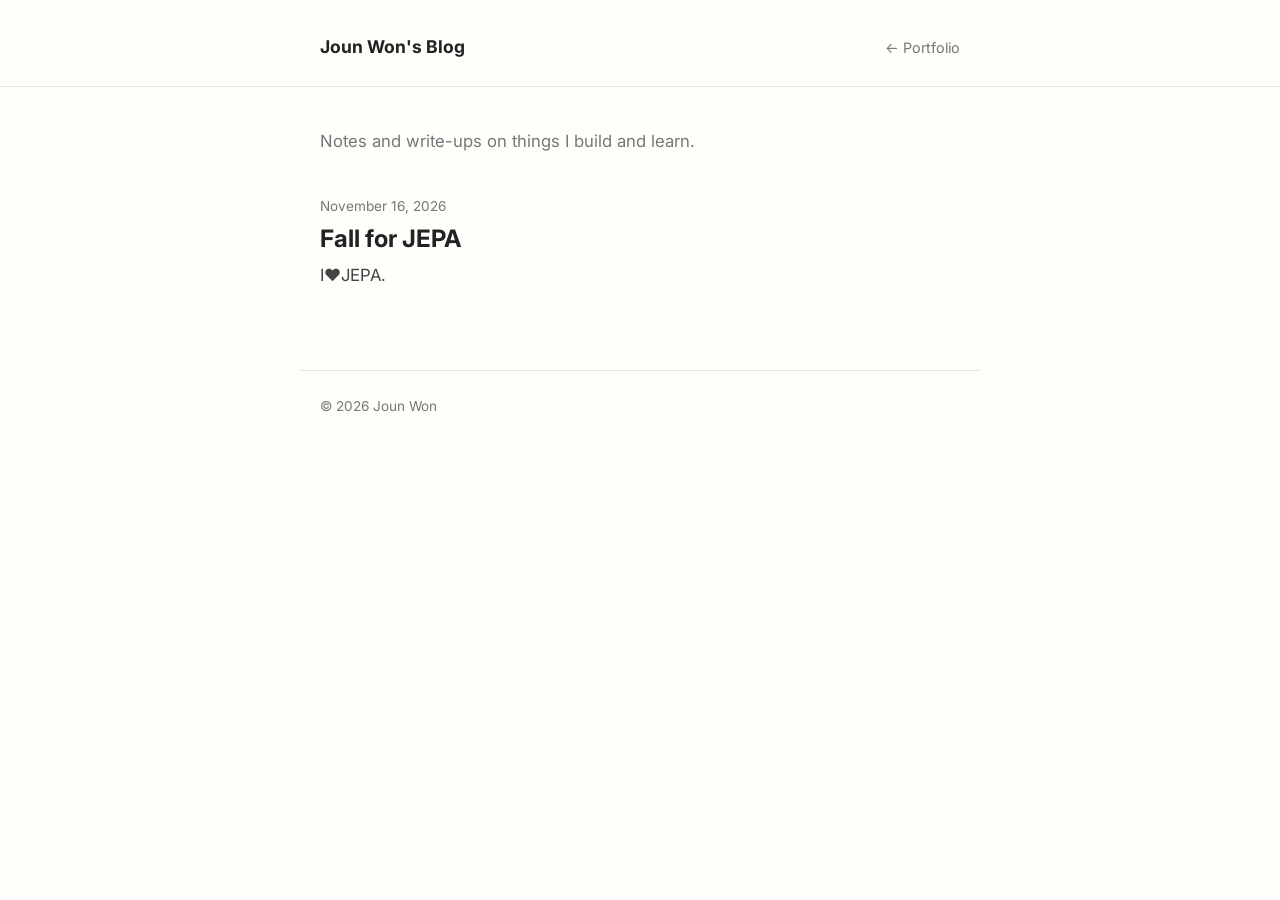
==== blog/index.html @ 99fd35fa "minor change" ====
<!DOCTYPE html>
<html lang="en">
<head>
<meta charset="UTF-8">
<meta name="viewport" content="width=device-width, initial-scale=1">
<meta name="color-scheme" content="light">
<title>Blog — Joun Won</title>
<meta name="description" content="Notes and write-ups by Joun Won.">
<link rel="preconnect" href="https://fonts.googleapis.com">
<link rel="preconnect" href="https://fonts.gstatic.com" crossorigin>
<link href="https://fonts.googleapis.com/css2?family=Inter:wght@400;600;700&family=Noto+Sans+KR:wght@400;700&display=swap" rel="stylesheet">
<link rel="stylesheet" href="blog.css">
</head>
<body>
<header class="blog-header">
  <div class="wrap">
    <a class="blog-title" href="./">Joun Won's Blog</a>
    <nav class="blog-nav"><a href="../">&larr; Portfolio</a></nav>
  </div>
</header>

<main class="wrap">
  <p class="blog-tagline">Notes and write-ups on things I build and learn.</p>

  <!-- To add a post: copy posts/_template.html, write it, then add an <li> here (newest first). -->
  <ul class="post-list">
    <li>
        <!--
      <span class="post-date">November 15, 2026</span>
      <a class="post-link" href="posts/hello-world.html">Hello, world</a>
      <p class="post-summary">Why this blog exists and how to write posts in it.</p>
      <br> -->
      <span class="post-date">November 16, 2026</span>
      <a class="post-link" href="posts/fallinginjepa.html">Fall for JEPA</a>
      <p class="post-summary">I❤️JEPA.

    </li>
  </ul>
</main>

<footer class="wrap blog-footer">&copy; 2026 Joun Won</footer>
</body>
</html>
---- blog/blog.css ----
/* Blog styles — standalone, intentionally independent of ../css/style.css */
:root {
  --bg: #fffefb;
  --text: #222;
  --muted: #777;
  --border: #e6e3dc;
  --code-bg: #f4f2ed;
  --link: #222;
  --serif: "Inter", "Noto Sans KR", -apple-system, BlinkMacSystemFont, "Segoe UI", sans-serif;
  --sans: "Inter", -apple-system, BlinkMacSystemFont, "Segoe UI", sans-serif;
  --mono: ui-monospace, "SF Mono", Menlo, Consolas, monospace;
  color-scheme: light;
}

* { box-sizing: border-box; }

body {
  margin: 0;
  background: var(--bg);
  color: var(--text);
  font-family: var(--serif);
  font-size: 1.05rem;
  line-height: 1.7;
  -webkit-font-smoothing: antialiased;
}

.wrap { max-width: 680px; margin: 0 auto; padding: 0 20px; }

a { color: var(--link); text-decoration: underline; text-decoration-color: #bbb; text-underline-offset: 3px; }
a:hover { text-decoration-color: var(--text); }

/* Header / footer */
.blog-header { padding: 32px 0 24px; border-bottom: 1px solid var(--border); margin-bottom: 40px; }
.blog-header .wrap { display: flex; justify-content: space-between; align-items: baseline; gap: 16px; }
.blog-title { font-family: var(--sans); font-weight: 700; font-size: 1.1rem; text-decoration: none; }
.blog-nav { font-family: var(--sans); font-size: 0.9rem; color: var(--muted); }
.blog-nav a { color: var(--muted); text-decoration: none; }
.blog-nav a:hover { color: var(--text); }
.blog-footer { margin: 80px auto 40px; padding-top: 24px; border-top: 1px solid var(--border); font-family: var(--sans); font-size: 0.85rem; color: var(--muted); }

/* Index */
.blog-tagline { color: var(--muted); margin-bottom: 40px; }
.post-list { list-style: none; margin: 0; padding: 0; }
.post-list li { margin-bottom: 32px; }
.post-list .post-link { font-size: 1.5rem; line-height: 1.3; font-weight: 700; text-decoration: none; }
.post-list .post-link:hover { text-decoration: underline; }
.post-date { display: block; font-family: var(--sans); font-size: 0.85rem; color: var(--muted); margin-bottom: 4px; }
.post-summary { margin: 6px 0 0; color: #444; font-size: 1.05rem; }

/* Post */
.post-head h1 { font-size: 2.2rem; line-height: 1.2; margin: 0 0 8px; }
.post-head .post-date { margin-bottom: 32px; }
.post h2 { font-size: 1.5rem; line-height: 1.3; margin: 2.2em 0 0.5em; }
.post h3 { font-size: 1.2rem; margin: 1.8em 0 0.4em; }
.post p, .post ul, .post ol, .post pre, .post figure, .post blockquote { margin: 0 0 1.2em; }
.post ul, .post ol { padding-left: 1.4em; }
.post img { max-width: 100%; height: auto; display: block; margin: 0 auto; }
.post figure { text-align: center; }
.post figcaption { font-family: var(--sans); font-size: 0.85rem; color: var(--muted); margin-top: 8px; }
.post blockquote { border-left: 3px solid var(--border); padding-left: 16px; color: #555; font-style: italic; }
.post code { font-family: var(--mono); font-size: 0.85em; background: var(--code-bg); padding: 0.15em 0.35em; border-radius: 4px; }
.post pre { background: var(--code-bg); padding: 16px; border-radius: 8px; overflow-x: auto; line-height: 1.5; }
.post pre code { background: none; padding: 0; font-size: 0.85rem; }
.post hr { border: 0; border-top: 1px solid var(--border); margin: 2em 0; }

@media (max-width: 600px) {
  body { font-size: 1.05rem; }
  .post-head h1 { font-size: 1.8rem; }
}

.post-body > :last-child { margin-bottom: 0; }

/* Code blocks: copy button + highlight.js tweaks (github theme) */
.post pre { position: relative; }
.post pre code.hljs { background: none; padding: 0; }
.copy-btn {
  position: absolute; top: 8px; right: 8px;
  font: 0.75rem var(--sans); color: var(--muted);
  background: var(--bg); border: 1px solid var(--border); border-radius: 6px;
  padding: 3px 9px; cursor: pointer; opacity: 0; transition: opacity 0.15s;
}
.post pre:hover .copy-btn, .copy-btn:focus-visible { opacity: 1; }
.copy-btn:hover { color: var(--text); }
@media (hover: none) { .copy-btn { opacity: 1; } }
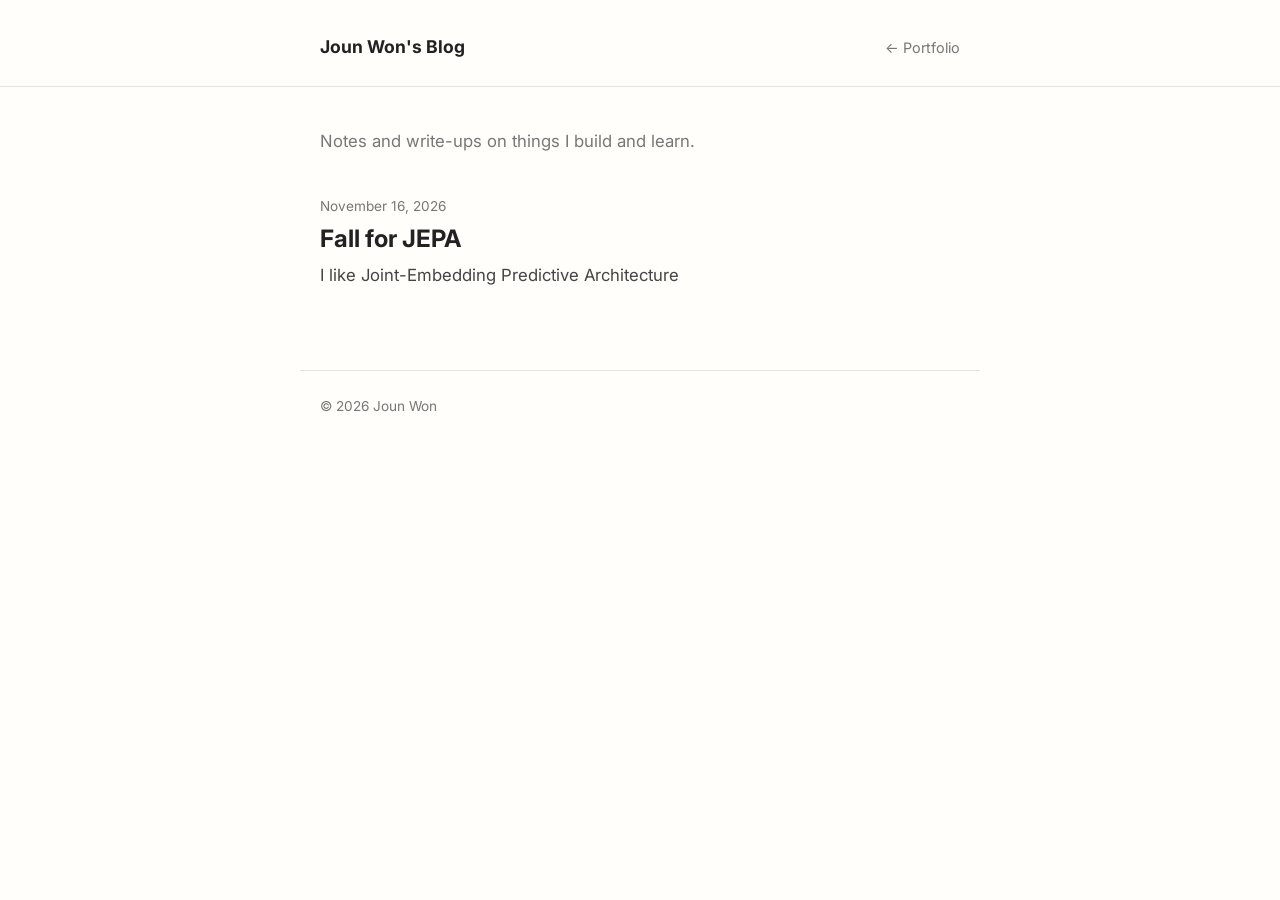
==== commit 7fa61d8a: "minor change" ====
--- a/blog/index.html
+++ b/blog/index.html
@@ -32,7 +32,7 @@
       <br> -->
       <span class="post-date">November 16, 2026</span>
       <a class="post-link" href="posts/fallinginjepa.html">Fall for JEPA</a>
-      <p class="post-summary">I❤️JEPA.
+      <p class="post-summary">I like Joint-Embedding Predictive Architecture</p>
 
     </li>
   </ul>
--- a/blog/blog.css
+++ b/blog/blog.css
@@ -82,3 +82,6 @@
 .post pre:hover .copy-btn, .copy-btn:focus-visible { opacity: 1; }
 .copy-btn:hover { color: var(--text); }
 @media (hover: none) { .copy-btn { opacity: 1; } }
+
+/* Favicon in front of external links */
+.post a .link-favicon { display: inline-block; width: 1.05em; height: 1.05em; margin: 0 0.3em 0.15em 0; vertical-align: middle; border-radius: 3px; }
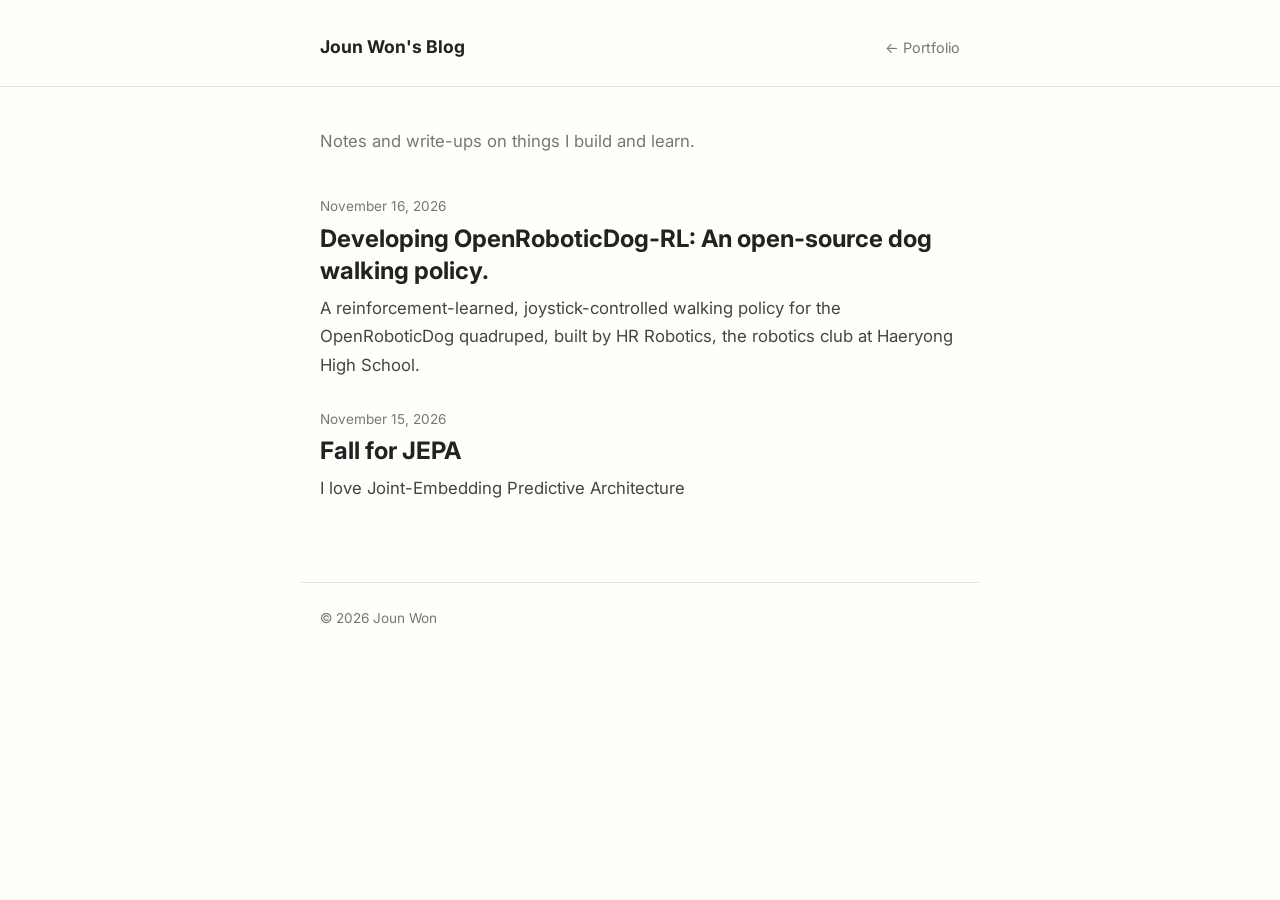
==== commit a683dea8: "Write the OpenRoboticDog-RL blog post, add blog dark mode and image rows, restore portfolio dark mod" ====
--- a/blog/index.html
+++ b/blog/index.html
@@ -3,7 +3,7 @@
 <head>
 <meta charset="UTF-8">
 <meta name="viewport" content="width=device-width, initial-scale=1">
-<meta name="color-scheme" content="light">
+<meta name="color-scheme" content="light dark">
 <title>Blog — Joun Won</title>
 <meta name="description" content="Notes and write-ups by Joun Won.">
 <link rel="preconnect" href="https://fonts.googleapis.com">
@@ -25,14 +25,13 @@
   <!-- To add a post: copy posts/_template.html, write it, then add an <li> here (newest first). -->
   <ul class="post-list">
     <li>
-        <!--
+      <span class="post-date">November 16, 2026</span>
+      <a class="post-link" href="posts/hello-world.html">Developing OpenRoboticDog-RL: An open-source dog walking policy.</a>
+      <p class="post-summary">A reinforcement-learned, joystick-controlled walking policy for the OpenRoboticDog quadruped, built by HR Robotics, the robotics club at Haeryong High School.</p>
+      <br> 
       <span class="post-date">November 15, 2026</span>
-      <a class="post-link" href="posts/hello-world.html">Hello, world</a>
-      <p class="post-summary">Why this blog exists and how to write posts in it.</p>
-      <br> -->
-      <span class="post-date">November 16, 2026</span>
       <a class="post-link" href="posts/fallinginjepa.html">Fall for JEPA</a>
-      <p class="post-summary">I like Joint-Embedding Predictive Architecture</p>
+      <p class="post-summary">I love Joint-Embedding Predictive Architecture</p>
 
     </li>
   </ul>
--- a/blog/blog.css
+++ b/blog/blog.css
@@ -9,7 +9,23 @@
   --serif: "Inter", "Noto Sans KR", -apple-system, BlinkMacSystemFont, "Segoe UI", sans-serif;
   --sans: "Inter", -apple-system, BlinkMacSystemFont, "Segoe UI", sans-serif;
   --mono: ui-monospace, "SF Mono", Menlo, Consolas, monospace;
-  color-scheme: light;
+  --soft: #444;
+  --underline: #bbb;
+  color-scheme: light dark;
+}
+
+@media (prefers-color-scheme: dark) {
+  :root {
+    --bg: #17171a;
+    --text: #e8e6e1;
+    --muted: #9a9aa0;
+    --border: #2c2c31;
+    --code-bg: #232327;
+    --link: #e8e6e1;
+    --soft: #c4c2bd;
+    --underline: #5a5a60;
+  }
+  .post img { background: #fff; border-radius: 6px; }
 }
 
 * { box-sizing: border-box; }
@@ -26,7 +42,7 @@
 
 .wrap { max-width: 680px; margin: 0 auto; padding: 0 20px; }
 
-a { color: var(--link); text-decoration: underline; text-decoration-color: #bbb; text-underline-offset: 3px; }
+a { color: var(--link); text-decoration: underline; text-decoration-color: var(--underline); text-underline-offset: 3px; }
 a:hover { text-decoration-color: var(--text); }
 
 /* Header / footer */
@@ -45,7 +61,7 @@
 .post-list .post-link { font-size: 1.5rem; line-height: 1.3; font-weight: 700; text-decoration: none; }
 .post-list .post-link:hover { text-decoration: underline; }
 .post-date { display: block; font-family: var(--sans); font-size: 0.85rem; color: var(--muted); margin-bottom: 4px; }
-.post-summary { margin: 6px 0 0; color: #444; font-size: 1.05rem; }
+.post-summary { margin: 6px 0 0; color: var(--soft); font-size: 1.05rem; }
 
 /* Post */
 .post-head h1 { font-size: 2.2rem; line-height: 1.2; margin: 0 0 8px; }
@@ -57,7 +73,7 @@
 .post img { max-width: 100%; height: auto; display: block; margin: 0 auto; }
 .post figure { text-align: center; }
 .post figcaption { font-family: var(--sans); font-size: 0.85rem; color: var(--muted); margin-top: 8px; }
-.post blockquote { border-left: 3px solid var(--border); padding-left: 16px; color: #555; font-style: italic; }
+.post blockquote { border-left: 3px solid var(--border); padding-left: 16px; color: var(--soft); font-style: italic; }
 .post code { font-family: var(--mono); font-size: 0.85em; background: var(--code-bg); padding: 0.15em 0.35em; border-radius: 4px; }
 .post pre { background: var(--code-bg); padding: 16px; border-radius: 8px; overflow-x: auto; line-height: 1.5; }
 .post pre code { background: none; padding: 0; font-size: 0.85rem; }
@@ -85,3 +101,14 @@
 
 /* Favicon in front of external links */
 .post a .link-favicon { display: inline-block; width: 1.05em; height: 1.05em; margin: 0 0.3em 0.15em 0; vertical-align: middle; border-radius: 3px; }
+
+/* Tables */
+.post table { border-collapse: collapse; width: 100%; margin: 0 0 1.2em; font-size: 0.95rem; }
+.post th, .post td { text-align: left; padding: 6px 12px 6px 0; border-bottom: 1px solid var(--border); }
+.post th { font-weight: 600; }
+.post-body { overflow-wrap: anywhere; }
+
+/* Images side by side, same size */
+.post p.img-row { display: flex; gap: 12px; }
+.post p.img-row img { flex: 1 1 0; min-width: 0; width: 100%; aspect-ratio: 4 / 3; object-fit: cover; margin: 0; }
+@media (max-width: 480px) { .post p.img-row { flex-direction: column; } }
